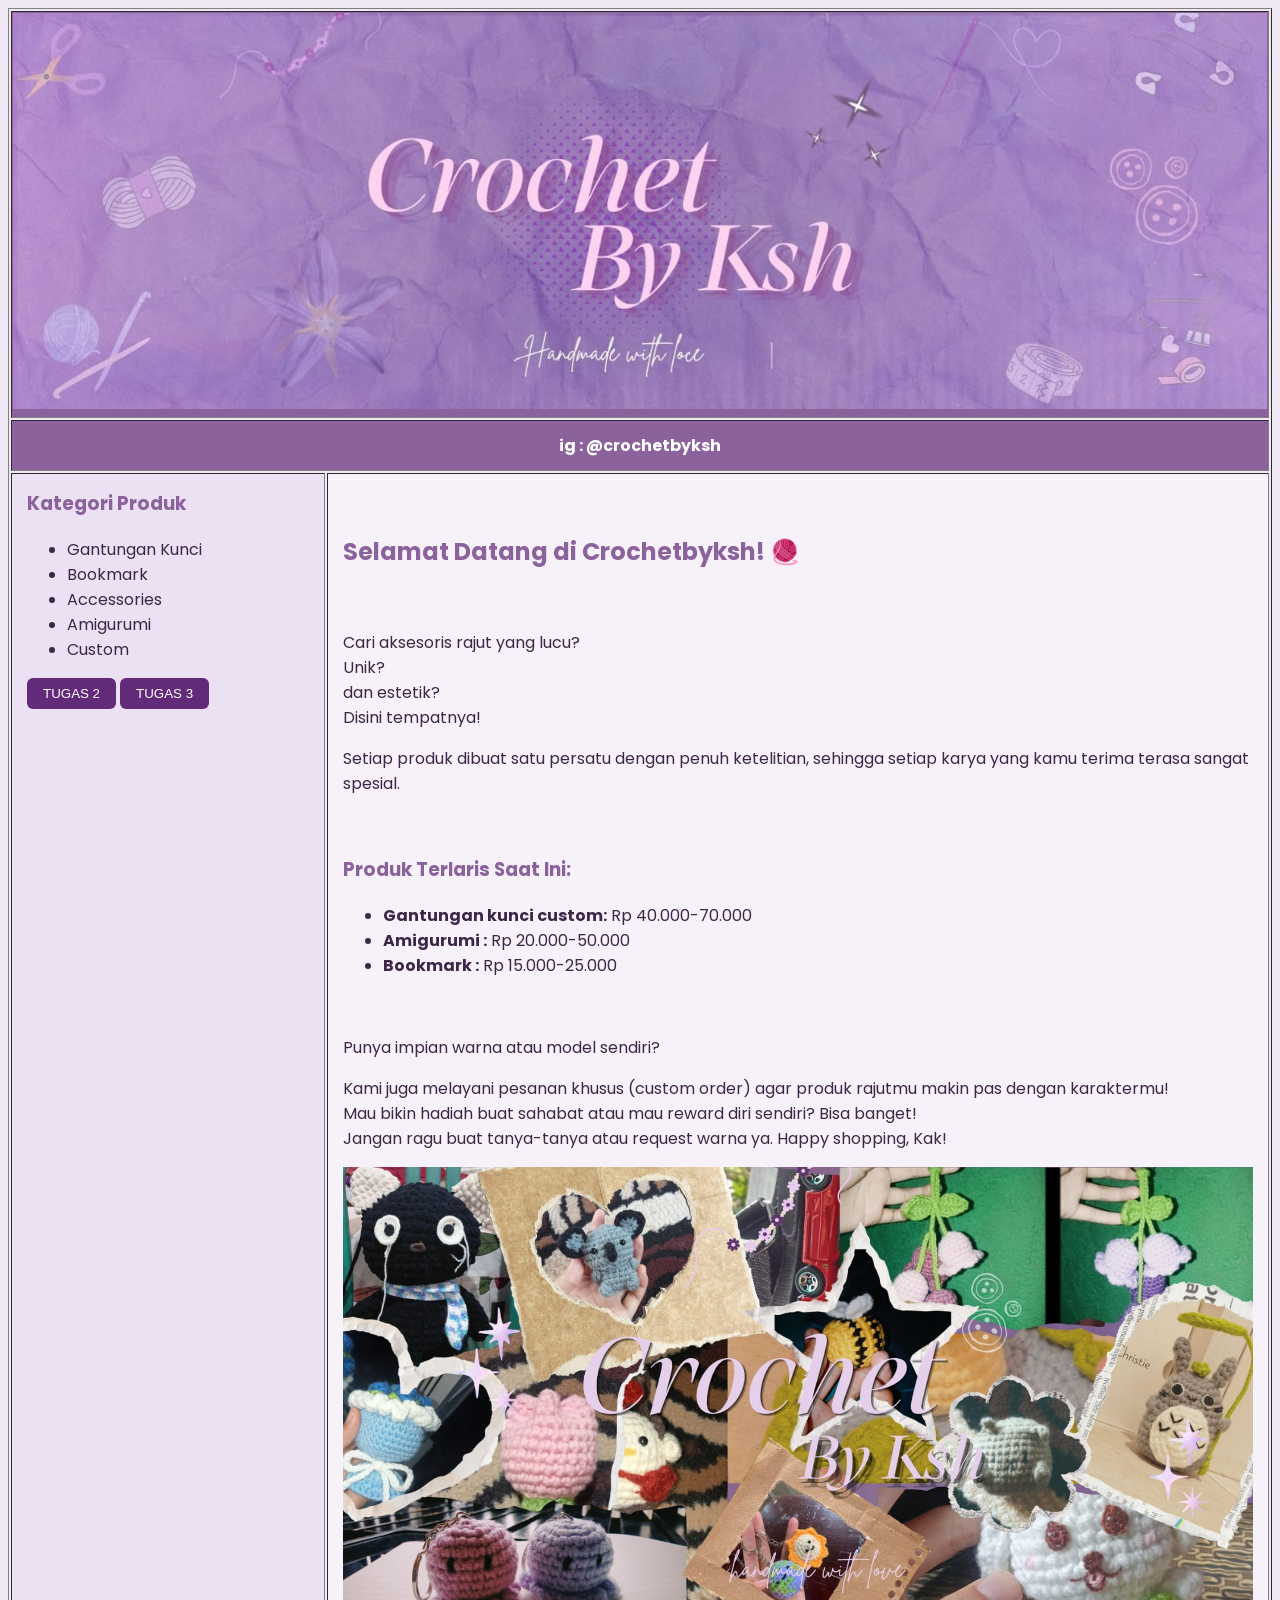
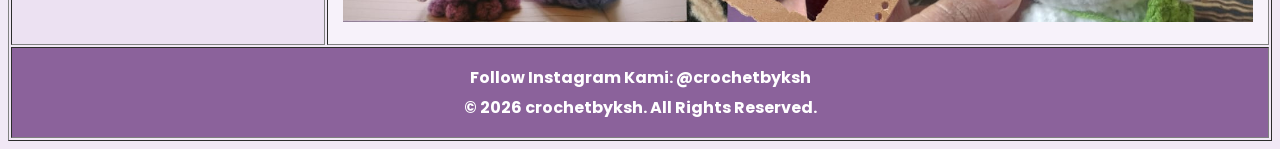
==== index.html @ 40b08a5c "Update index.html" ====
<!DOCTYPE html>
<html lang="id">
<head>
    <meta charset="UTF-8">
    <meta name="viewport" content="width=device-width, initial-scale=1.0">
    <title>Crochetbyksh - Handmade Crochet Store</title>

    <link rel="preconnect" href="https://fonts.googleapis.com">
    <link rel="preconnect" href="https://fonts.gstatic.com" crossorigin>
    <link href="https://fonts.googleapis.com/css2?family=Poppins:wght@400;600&display=swap" rel="stylesheet">
</head>


<body style="font-family: 'Poppins', sans-serif; background-color: #F1E8F5; color: #3D2748;">

    <table border="1" width="100% style="background-color: #ffffff; border-collapse: collapse; border-color: #D2BBE3;">
       
        <tr>
            <th colspan="2" style="background-color: #8B629B;">
                <img src="banner.jpeg" alt="Crochetbyksh Banner" width="100%">
            </th>
        </tr>

      
        <tr style="background-color: #8B629B;">
            <th colspan="2" style="padding: 12px;">
                <a href="https://www.instagram.com/crochetbyksh?igsi=MXVvZXMwNWdnMWoyZA=="style="color: #ffffff; text-decoration: none;">ig : @crochetbyksh</a>
                </th>
        </tr>

        
        <tr>
            <td width="25%" valign="top" style="background-color: #ECE1F2; padding: 15px;">
                <h3 style="color: #8B629B; margin-top: 0;">Kategori Produk</h3>
                <ul>
                    <li><a style="color: #3D2748;">Gantungan Kunci</a></li>
                    <li><a style="color: #3D2748;">Bookmark</a></li>
                    <li><a style="color: #3D2748;">Accessories</a></li>
                    <li><a style="color: #3D2748;">Amigurumi</a></li>
                    <li><a style="color: #3D2748;">Custom</a></li>

                </ul>
                 <a href="tugas2.html">
                     <button style=" background-color: #642a7a ; color: white;border: none;padding: 8px 16PX; border-radius: 6px;">TUGAS 2</button></a>
                 <a href="tugas3.html">
                     <button style=" background-color: #642a7a ; color: white;border: none;padding: 8px 16PX; border-radius: 6px;">TUGAS 3</button></a>
                
  
            </td>

            <td width="75%" valign="top" style="background-color: #F7F2FA; padding: 15px;">
               
               <br> <h2 style="color: #8B629B;">Selamat Datang di Crochetbyksh! 🧶</h2>
                <br>
<p>Cari aksesoris rajut yang lucu?<br>
Unik?<br>
dan estetik? <br>
Disini tempatnya!
</p>
              <p>Setiap produk dibuat satu persatu dengan penuh ketelitian, sehingga setiap karya yang kamu terima terasa sangat spesial.</p>
<br>
              <h3 style="color: #8B629B;">Produk Terlaris Saat Ini:</h3>
                <ul>
                    <li><b>Gantungan kunci custom:</b> Rp 40.000-70.000</li>
                    <li><b>Amigurumi              :</b> Rp 20.000-50.000</li>
                    <li><b>Bookmark               :</b> Rp 15.000-25.000</li>
                </ul>
                <br>
              <p>Punya impian warna atau model sendiri? </p>
              <p>Kami juga melayani pesanan khusus (custom order) agar produk rajutmu makin pas dengan karaktermu!<br>
                 Mau bikin hadiah buat sahabat atau mau reward diri sendiri? Bisa banget!<br>Jangan ragu buat tanya-tanya atau request warna ya. Happy shopping, Kak! </p>
               <img src="hasilnya.jpeg" alt="Crochetbyksh scarpbooks" width="100%">
            
            </td>
        </tr>


        <tr style="background-color: #8B629B; color: #ffffff;">
            <th colspan="2" style="padding: 12px;">
                <p style="margin: 5px;">Follow Instagram Kami: <b>@crochetbyksh</b> </p>
                <p style="margin: 5px;">&copy; 2026 crochetbyksh. All Rights Reserved.</p>
            </th>
        </tr>
    </table>

</body>
</html>
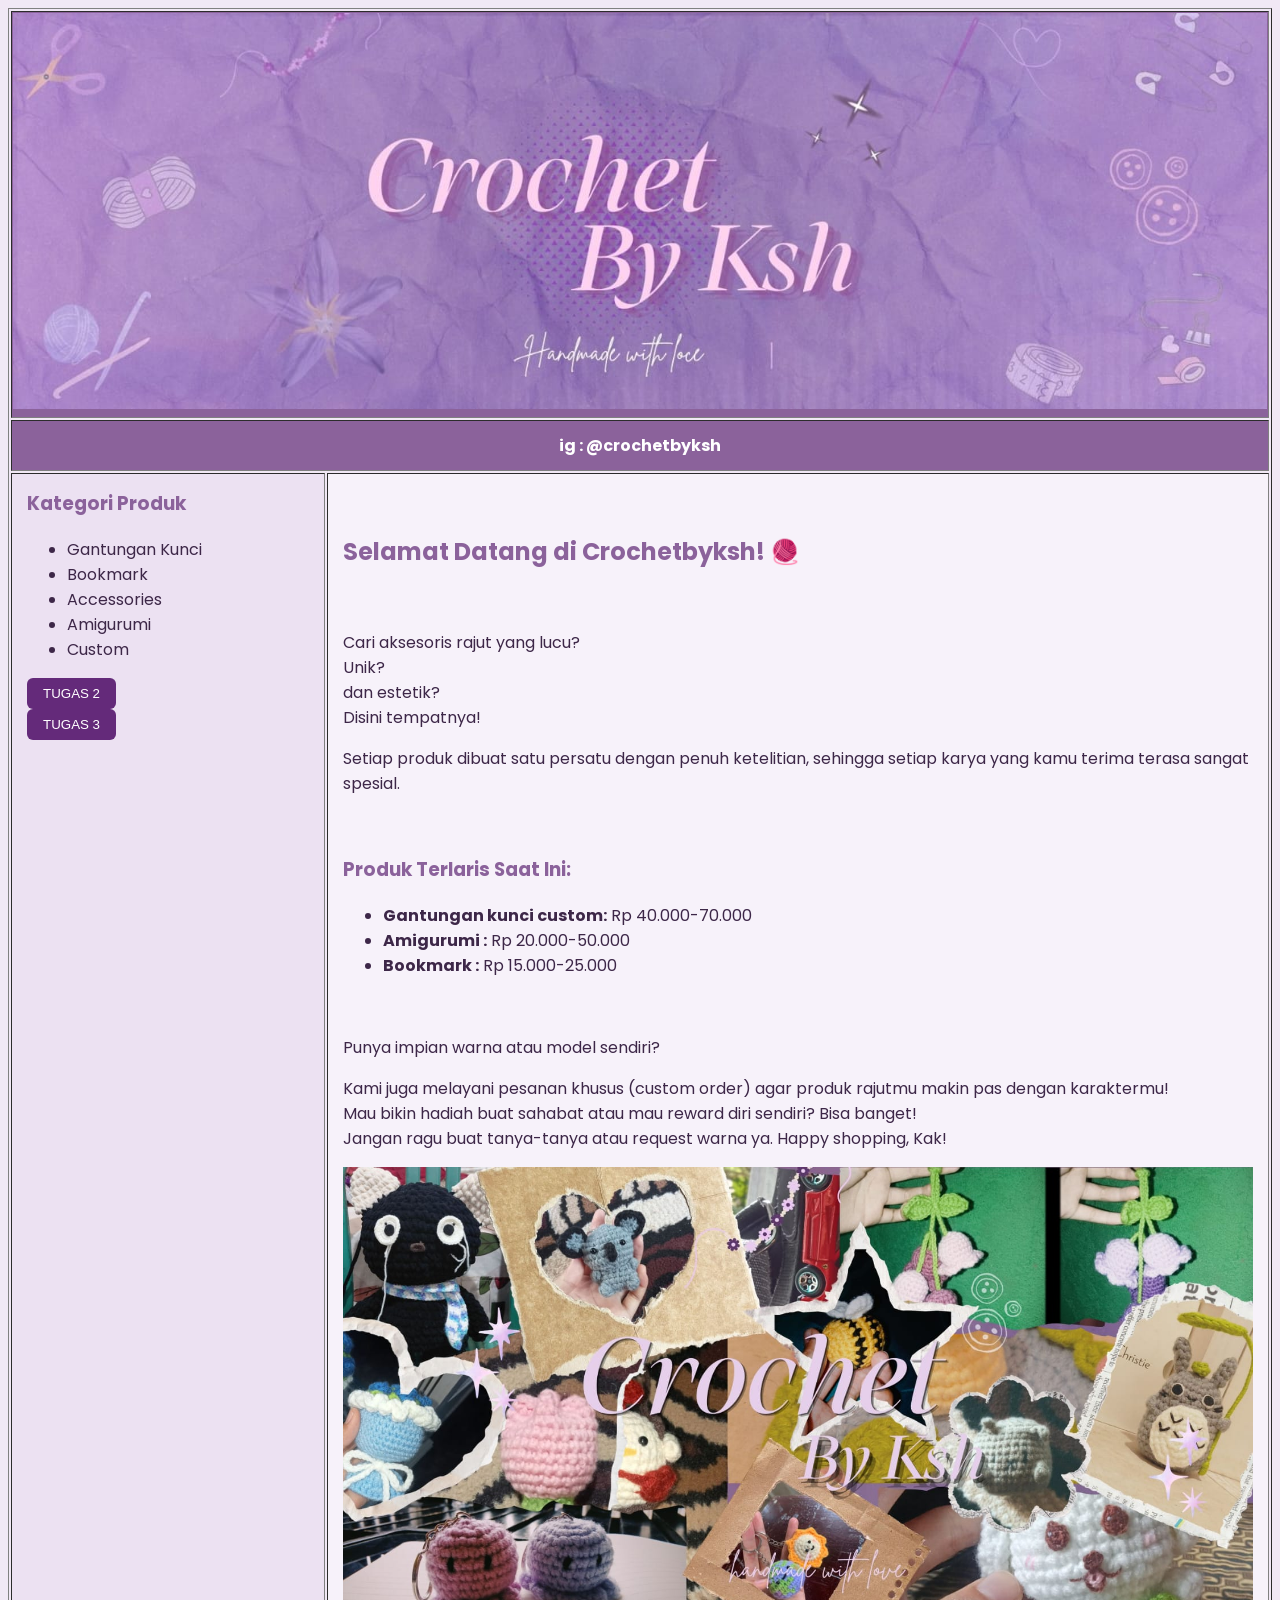
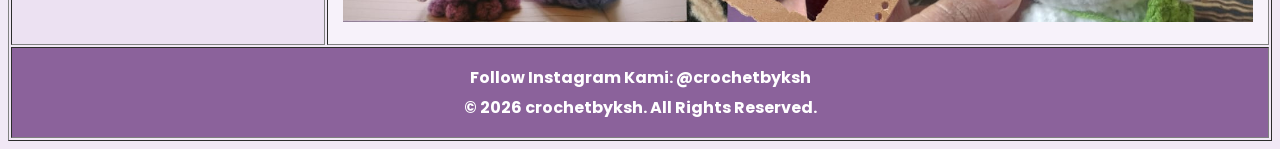
==== commit 53065a3d: "Update index.html" ====
--- a/index.html
+++ b/index.html
@@ -41,7 +41,7 @@
 
                 </ul>
                  <a href="tugas2.html">
-                     <button style=" background-color: #642a7a ; color: white;border: none;padding: 8px 16PX; border-radius: 6px;">TUGAS 2</button></a>
+                     <button style=" background-color: #642a7a ; color: white;border: none;padding: 8px 16PX; border-radius: 6px;">TUGAS 2</button></a><br>
                  <a href="tugas3.html">
                      <button style=" background-color: #642a7a ; color: white;border: none;padding: 8px 16PX; border-radius: 6px;">TUGAS 3</button></a>
                 
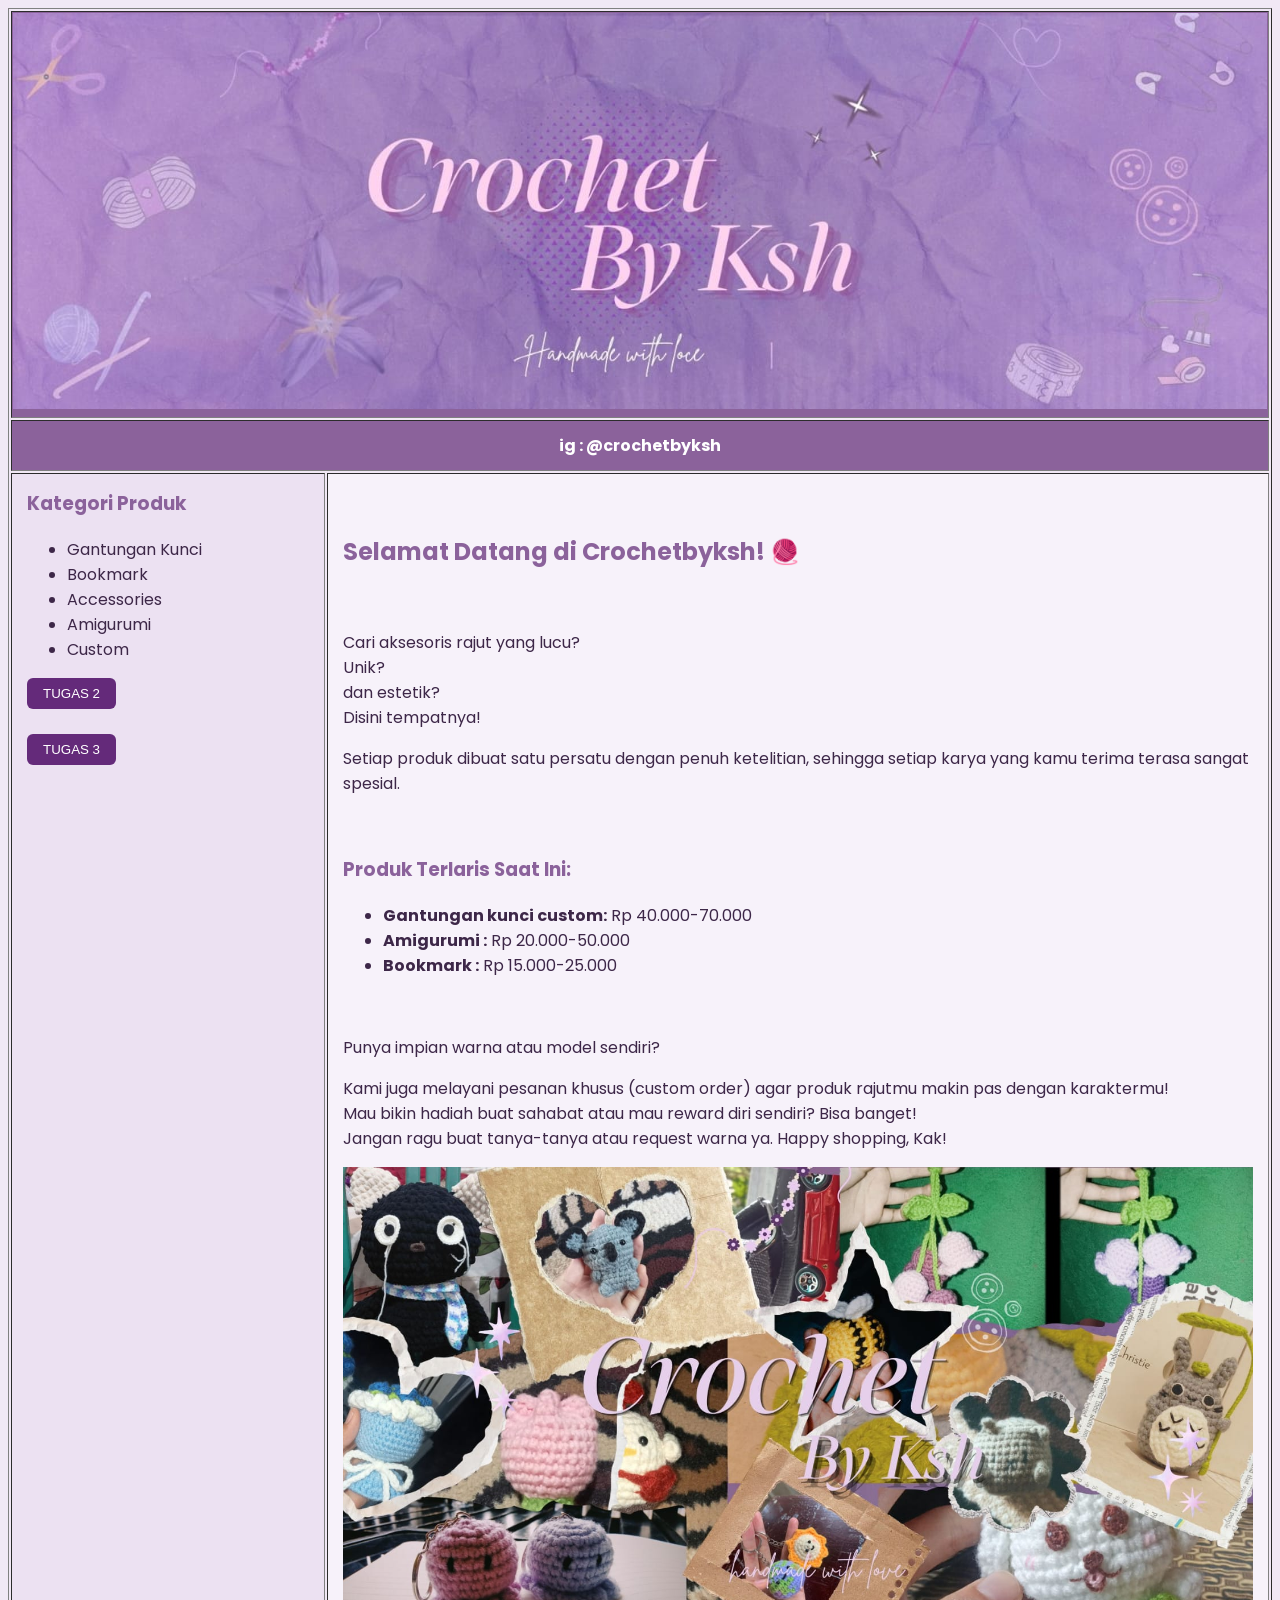
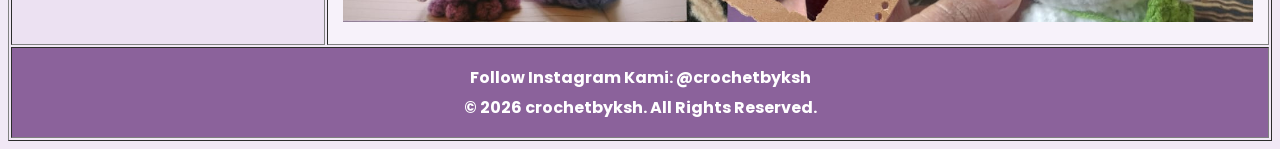
==== commit aed484e3: "Update index.html" ====
--- a/index.html
+++ b/index.html
@@ -41,7 +41,7 @@
 
                 </ul>
                  <a href="tugas2.html">
-                     <button style=" background-color: #642a7a ; color: white;border: none;padding: 8px 16PX; border-radius: 6px;">TUGAS 2</button></a><br>
+                     <button style=" background-color: #642a7a ; color: white;border: none;padding: 8px 16PX; border-radius: 6px;">TUGAS 2</button></a><br><br>
                  <a href="tugas3.html">
                      <button style=" background-color: #642a7a ; color: white;border: none;padding: 8px 16PX; border-radius: 6px;">TUGAS 3</button></a>
                 
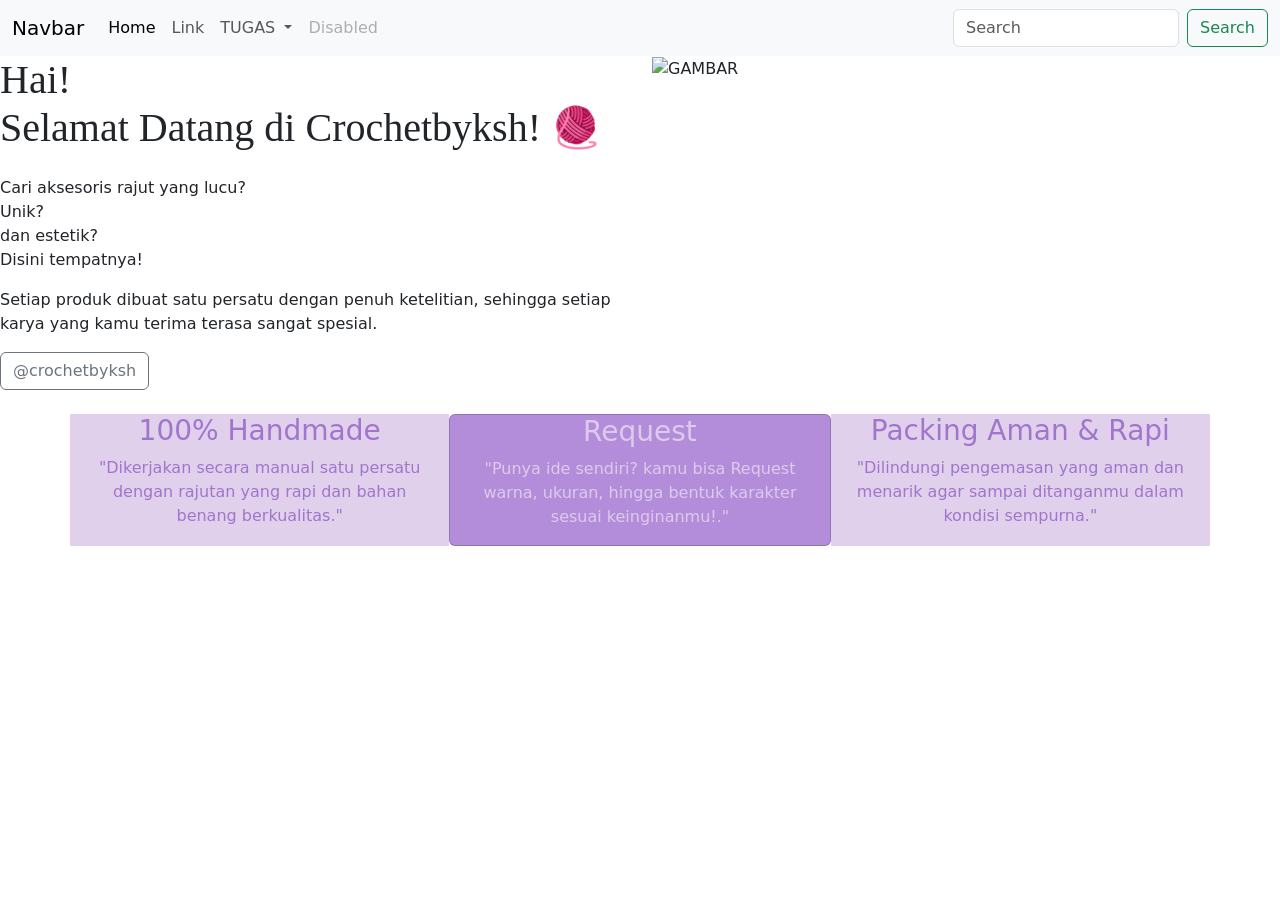
==== commit 47064bb2: "Update index.html" ====
--- a/index.html
+++ b/index.html
@@ -1,87 +1,95 @@
 <!DOCTYPE html>
-<html lang="id">
+<html lang="en">
 <head>
     <meta charset="UTF-8">
     <meta name="viewport" content="width=device-width, initial-scale=1.0">
     <title>Crochetbyksh - Handmade Crochet Store</title>
-
-    <link rel="preconnect" href="https://fonts.googleapis.com">
-    <link rel="preconnect" href="https://fonts.gstatic.com" crossorigin>
-    <link href="https://fonts.googleapis.com/css2?family=Poppins:wght@400;600&display=swap" rel="stylesheet">
+    <link href="https://cdn.jsdelivr.net/npm/bootstrap@5.3.3/dist/css/bootstrap.min.css" rel="stylesheet" integrity="sha384-QWTKZyjpPEjISv5WaRU9OFeRpok6YctnYmDr5pNlyT2bRjXh0JMhjY6hW+ALEwIH" crossorigin="anonymous">
+    <style>
+      .beta {
+        color: rgb(160, 117, 203);
+        background-color: rgb(224, 208, 236);
+      }
+      .card {
+        color: rgb(221, 202, 236);
+        background-color: rgb(180, 141, 218);
+      }
+    </style>
 </head>
-
-
-<body style="font-family: 'Poppins', sans-serif; background-color: #F1E8F5; color: #3D2748;">
-
-    <table border="1" width="100% style="background-color: #ffffff; border-collapse: collapse; border-color: #D2BBE3;">
-       
-        <tr>
-            <th colspan="2" style="background-color: #8B629B;">
-                <img src="banner.jpeg" alt="Crochetbyksh Banner" width="100%">
-            </th>
-        </tr>
-
-      
-        <tr style="background-color: #8B629B;">
-            <th colspan="2" style="padding: 12px;">
-                <a href="https://www.instagram.com/crochetbyksh?igsi=MXVvZXMwNWdnMWoyZA=="style="color: #ffffff; text-decoration: none;">ig : @crochetbyksh</a>
-                </th>
-        </tr>
-
-        
-        <tr>
-            <td width="25%" valign="top" style="background-color: #ECE1F2; padding: 15px;">
-                <h3 style="color: #8B629B; margin-top: 0;">Kategori Produk</h3>
-                <ul>
-                    <li><a style="color: #3D2748;">Gantungan Kunci</a></li>
-                    <li><a style="color: #3D2748;">Bookmark</a></li>
-                    <li><a style="color: #3D2748;">Accessories</a></li>
-                    <li><a style="color: #3D2748;">Amigurumi</a></li>
-                    <li><a style="color: #3D2748;">Custom</a></li>
-
-                </ul>
-                 <a href="tugas2.html">
-                     <button style=" background-color: #642a7a ; color: white;border: none;padding: 8px 16PX; border-radius: 6px;">TUGAS 2</button></a><br><br>
-                 <a href="tugas3.html">
-                     <button style=" background-color: #642a7a ; color: white;border: none;padding: 8px 16PX; border-radius: 6px;">TUGAS 3</button></a>
-                
-  
-            </td>
-
-            <td width="75%" valign="top" style="background-color: #F7F2FA; padding: 15px;">
-               
-               <br> <h2 style="color: #8B629B;">Selamat Datang di Crochetbyksh! 🧶</h2>
-                <br>
-<p>Cari aksesoris rajut yang lucu?<br>
+<body>
+    <nav class="navbar navbar-expand-lg bg-body-tertiary">
+  <div class="container-fluid">
+    <a class="navbar-brand" href="#">Navbar</a>
+    <button class="navbar-toggler" type="button" data-bs-toggle="collapse" data-bs-target="#navbarSupportedContent" aria-controls="navbarSupportedContent" aria-expanded="false" aria-label="Toggle navigation">
+      <span class="navbar-toggler-icon"></span>
+    </button>
+    <div class="collapse navbar-collapse" id="navbarSupportedContent">
+      <ul class="navbar-nav me-auto mb-2 mb-lg-0">
+        <li class="nav-item">
+          <a class="nav-link active" aria-current="page" href="#">Home</a>
+        </li>
+        <li class="nav-item">
+          <a class="nav-link" href="#">Link</a>
+        </li>
+        <li class="nav-item dropdown">
+          <a class="nav-link dropdown-toggle" href="#" role="button" data-bs-toggle="dropdown" aria-expanded="false">
+            TUGAS
+          </a>
+          <ul class="dropdown-menu">
+            <li><a class="dropdown-item" href="tugas1.html">Tugas 1</a></li>
+            <li><a class="dropdown-item" href="tugas2.html">Tugas 2</a></li>
+            <li><a class="dropdown-item" href="tugas3.html">Tugas 3</a></li>
+            <li><hr class="dropdown-divider"></li>
+            <li><a class="dropdown-item" href="#">Something else here</a></li>
+          </ul>
+        </li>
+        <li class="nav-item">
+          <a class="nav-link disabled" aria-disabled="true">Disabled</a>
+        </li>
+      </ul>
+      <form class="d-flex" role="search">
+        <input class="form-control me-2" type="search" placeholder="Search" aria-label="Search"/>
+        <button class="btn btn-outline-success" type="submit">Search</button>
+      </form>
+    </div>
+  </div>
+</nav>
+            <div class="row">
+                <div class="col align-self-center">
+                    <h1 style="font-family:lobster, cursvise">
+                        Hai! <br> Selamat Datang di Crochetbyksh! 🧶
+                    </h1>
+                    <p class="mt-3 mb-4">
+                      <p>Cari aksesoris rajut yang lucu?<br>
 Unik?<br>
 dan estetik? <br>
 Disini tempatnya!
-</p>
-              <p>Setiap produk dibuat satu persatu dengan penuh ketelitian, sehingga setiap karya yang kamu terima terasa sangat spesial.</p>
-<br>
-              <h3 style="color: #8B629B;">Produk Terlaris Saat Ini:</h3>
-                <ul>
-                    <li><b>Gantungan kunci custom:</b> Rp 40.000-70.000</li>
-                    <li><b>Amigurumi              :</b> Rp 20.000-50.000</li>
-                    <li><b>Bookmark               :</b> Rp 15.000-25.000</li>
-                </ul>
-                <br>
-              <p>Punya impian warna atau model sendiri? </p>
-              <p>Kami juga melayani pesanan khusus (custom order) agar produk rajutmu makin pas dengan karaktermu!<br>
-                 Mau bikin hadiah buat sahabat atau mau reward diri sendiri? Bisa banget!<br>Jangan ragu buat tanya-tanya atau request warna ya. Happy shopping, Kak! </p>
-               <img src="hasilnya.jpeg" alt="Crochetbyksh scarpbooks" width="100%">
-            
-            </td>
-        </tr>
-
-
-        <tr style="background-color: #8B629B; color: #ffffff;">
-            <th colspan="2" style="padding: 12px;">
-                <p style="margin: 5px;">Follow Instagram Kami: <b>@crochetbyksh</b> </p>
-                <p style="margin: 5px;">&copy; 2026 crochetbyksh. All Rights Reserved.</p>
-            </th>
-        </tr>
-    </table>
-
+</p></p>
+  <p>Setiap produk dibuat satu persatu dengan penuh ketelitian, sehingga setiap karya yang kamu terima terasa sangat spesial.</p>
+                    <a href="https://www.instagram.com/crochetbyksh?stkn=MXVvZXMwNWdnMWoyZA==" class="btn btn-outline-secondary"">@crochetbyksh</a><br><br>
+                </div>
+                <div class="col">
+                    <img src="logo.png" alt="GAMBAR" width="300">
+                </div>
+            </div>
+        </div>
+    </section>
+  <div class="container text-center">
+  <div class="row">
+    <div class="col beta">
+      <h3>100% Handmade</h3>
+       <p>"Dikerjakan secara manual satu persatu dengan rajutan yang rapi dan bahan benang berkualitas."</p>
+    </div>
+    <div class="col card">
+     <h3>Request</h3>
+       <p>"Punya ide sendiri? kamu bisa Request warna, ukuran, hingga bentuk karakter sesuai keinginanmu!."</p>
+    </div>
+    <div class="col beta">
+    <h3>Packing Aman & Rapi</h3>
+       <p>"Dilindungi pengemasan yang aman dan menarik agar sampai ditanganmu dalam kondisi sempurna."</p>
+    </div>
+  </div>
+</div>
+    <script src="https://cdn.jsdelivr.net/npm/bootstrap@5.3.3/dist/js/bootstrap.bundle.min.js"></script>
 </body>
 </html>
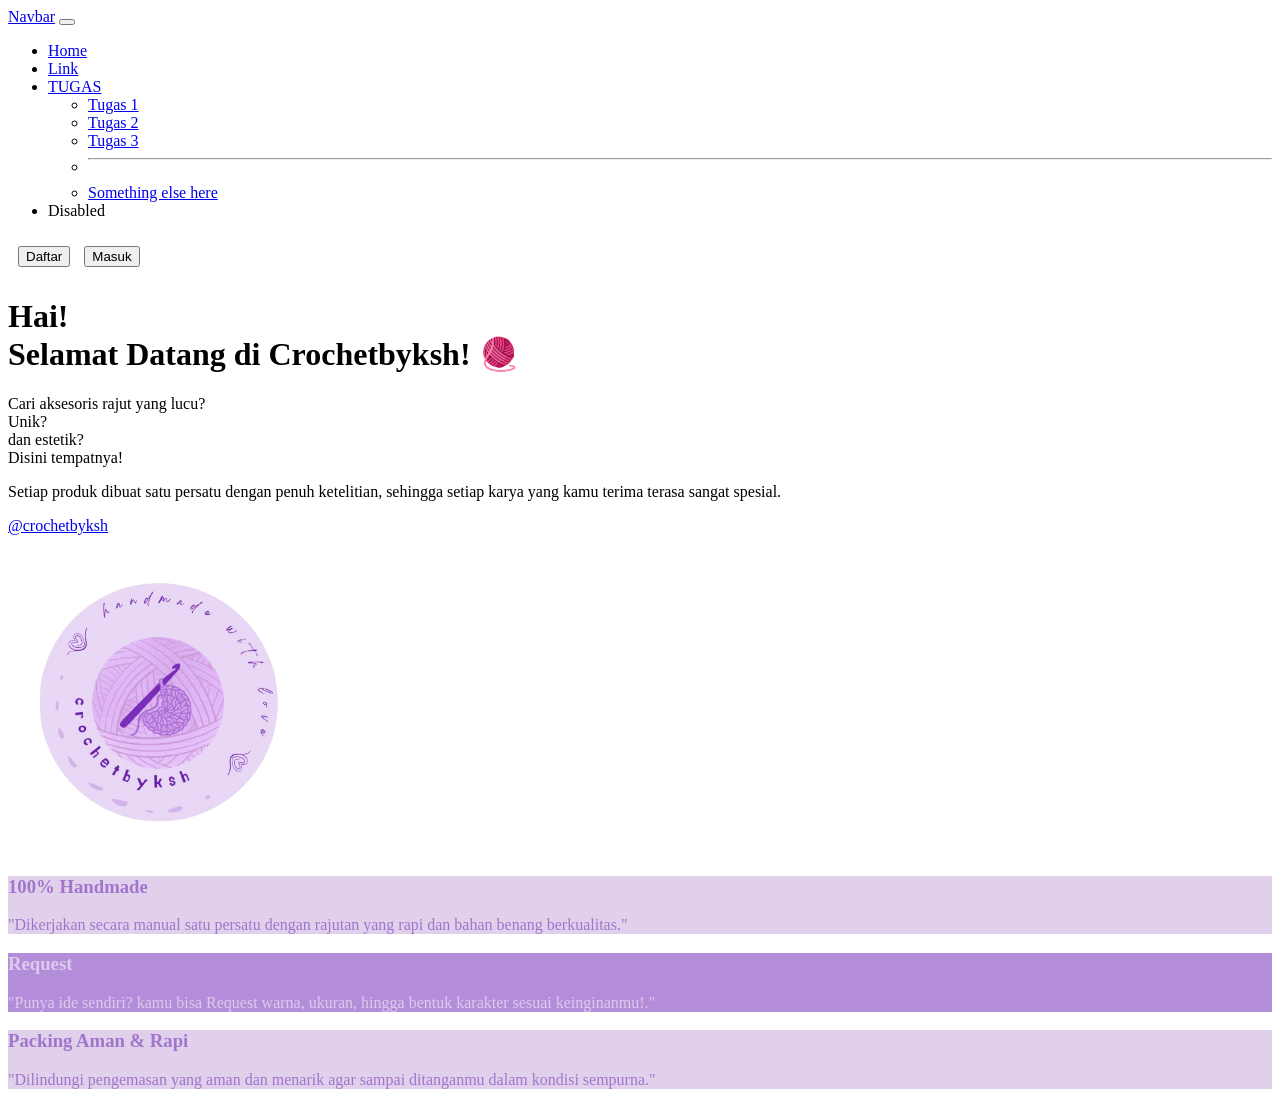
==== commit 7a6249a1: "Update index.html" ====
--- a/index.html
+++ b/index.html
@@ -4,7 +4,7 @@
     <meta charset="UTF-8">
     <meta name="viewport" content="width=device-width, initial-scale=1.0">
     <title>Crochetbyksh - Handmade Crochet Store</title>
-    <link href="https://cdn.jsdelivr.net/npm/bootstrap@5.3.3/dist/css/bootstrap.min.css" rel="stylesheet" integrity="sha384-QWTKZyjpPEjISv5WaRU9OFeRpok6YctnYmDr5pNlyT2bRjXh0JMhjY6hW+ALEwIH" crossorigin="anonymous">
+    <link rel="stylesheet" href="css/bootstrap.css"/>
     <style>
       .beta {
         color: rgb(160, 117, 203);
@@ -47,9 +47,8 @@
           <a class="nav-link disabled" aria-disabled="true">Disabled</a>
         </li>
       </ul>
-      <form class="d-flex" role="search">
-        <input class="form-control me-2" type="search" placeholder="Search" aria-label="Search"/>
-        <button class="btn btn-outline-success" type="submit">Search</button>
+       <button type="button" class="btn btn-outline-primary" style="margin: 10px;">Daftar</button>
+        <button type="button" class="btn btn-outline-success">Masuk</button>
       </form>
     </div>
   </div>
@@ -90,6 +89,6 @@
     </div>
   </div>
 </div>
-    <script src="https://cdn.jsdelivr.net/npm/bootstrap@5.3.3/dist/js/bootstrap.bundle.min.js"></script>
+   <script src="js/bootstrap.bundle.js"></script>
 </body>
 </html>
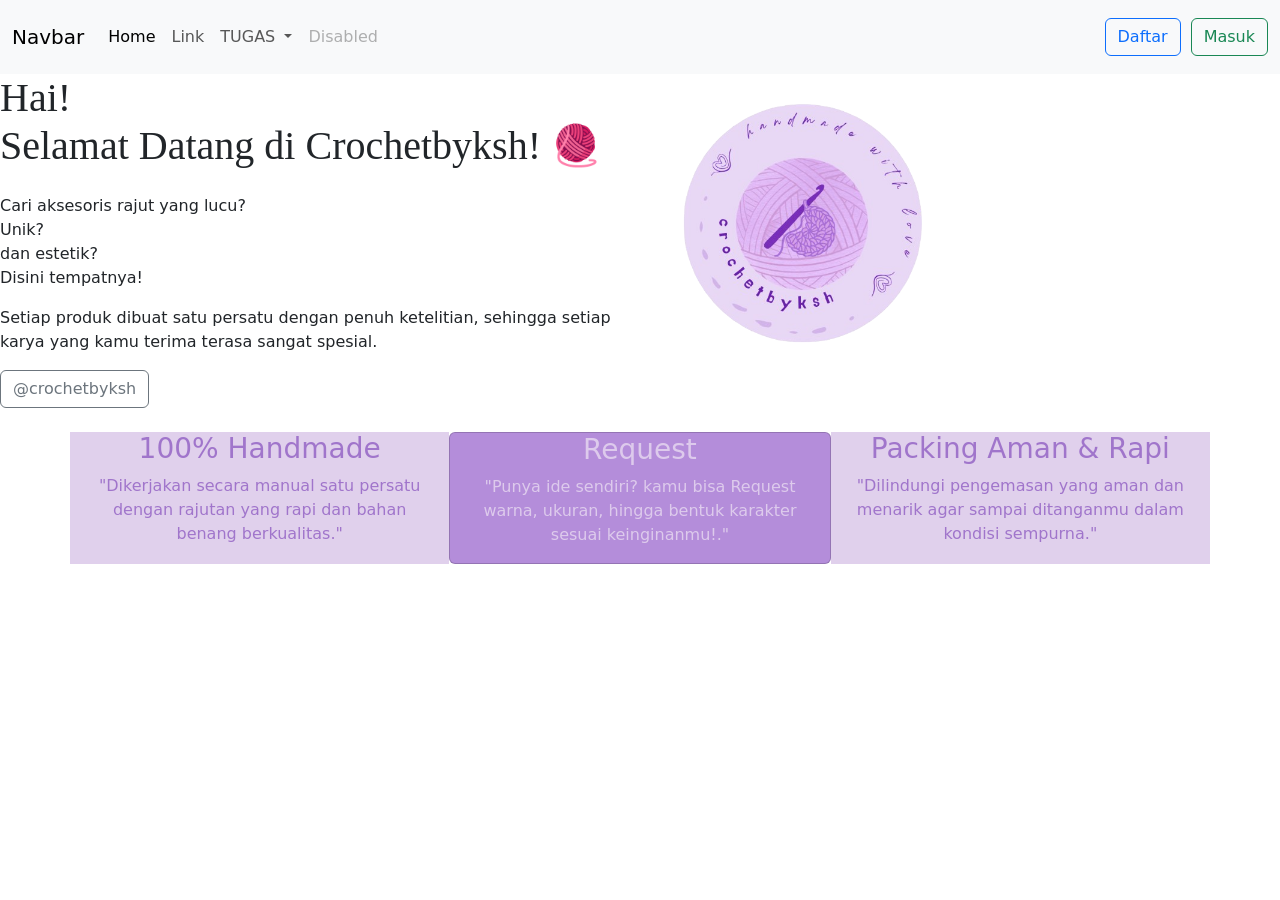
==== commit 252397bd: "Update index.html" ====
--- a/index.html
+++ b/index.html
@@ -4,7 +4,7 @@
     <meta charset="UTF-8">
     <meta name="viewport" content="width=device-width, initial-scale=1.0">
     <title>Crochetbyksh - Handmade Crochet Store</title>
-    <link rel="stylesheet" href="css/bootstrap.css"/>
+    <link rel="stylesheet" href="bootstrap.css"/>
     <style>
       .beta {
         color: rgb(160, 117, 203);
@@ -89,6 +89,6 @@
     </div>
   </div>
 </div>
-   <script src="js/bootstrap.bundle.js"></script>
+   <script src="bootstrap.bundle.js"></script>
 </body>
 </html>
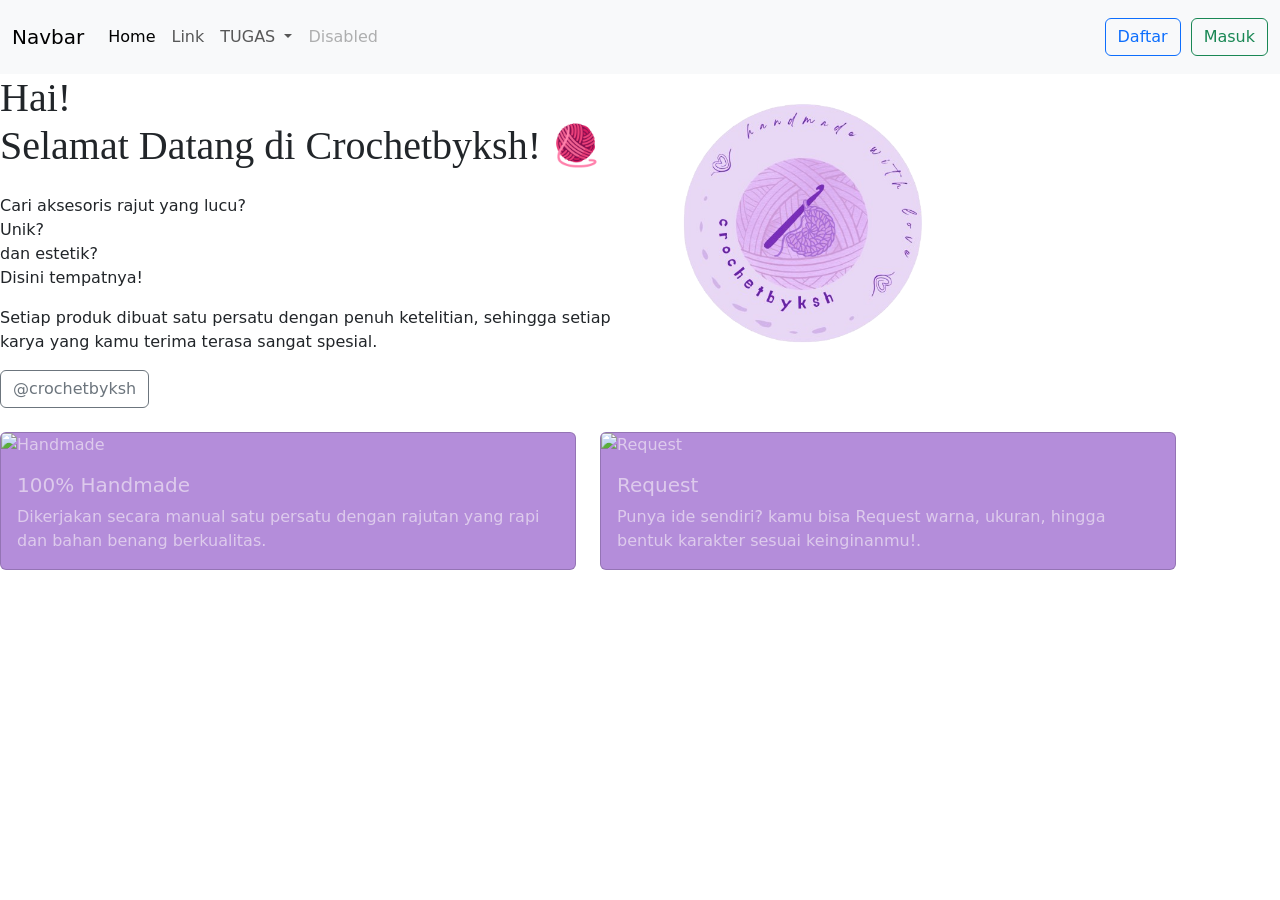
==== commit 9f28e364: "Update index.html" ====
--- a/index.html
+++ b/index.html
@@ -73,22 +73,25 @@
             </div>
         </div>
     </section>
-  <div class="container text-center">
-  <div class="row">
-    <div class="col beta">
-      <h3>100% Handmade</h3>
-       <p>"Dikerjakan secara manual satu persatu dengan rajutan yang rapi dan bahan benang berkualitas."</p>
-    </div>
-    <div class="col card">
-     <h3>Request</h3>
-       <p>"Punya ide sendiri? kamu bisa Request warna, ukuran, hingga bentuk karakter sesuai keinginanmu!."</p>
-    </div>
-    <div class="col beta">
-    <h3>Packing Aman & Rapi</h3>
-       <p>"Dilindungi pengemasan yang aman dan menarik agar sampai ditanganmu dalam kondisi sempurna."</p>
+<div class="row row-cols-1 row-cols-md-2 g-4">
+  <div class="col" style="width: 600px;">
+    <div class="card">
+      <img src="1.png" class="card-img-top" alt="Handmade">
+      <div class="card-body">
+        <h5 class="card-title">100% Handmade</h5>
+        <p class="card-text">Dikerjakan secara manual satu persatu dengan rajutan yang rapi dan bahan benang berkualitas.</p>
+      </div>
     </div>
   </div>
-</div>
+  <div class="col" style="width: 600px;">
+    <div class="card">
+      <img src="3.png" class="card-img-top" alt="Request">
+      <div class="card-body">
+        <h5 class="card-title">Request</h5>
+        <p class="card-text">Punya ide sendiri? kamu bisa Request warna, ukuran, hingga bentuk karakter sesuai keinginanmu!.</p>
+      </div>
+    </div>
+  </div>
    <script src="bootstrap.bundle.js"></script>
 </body>
 </html>
